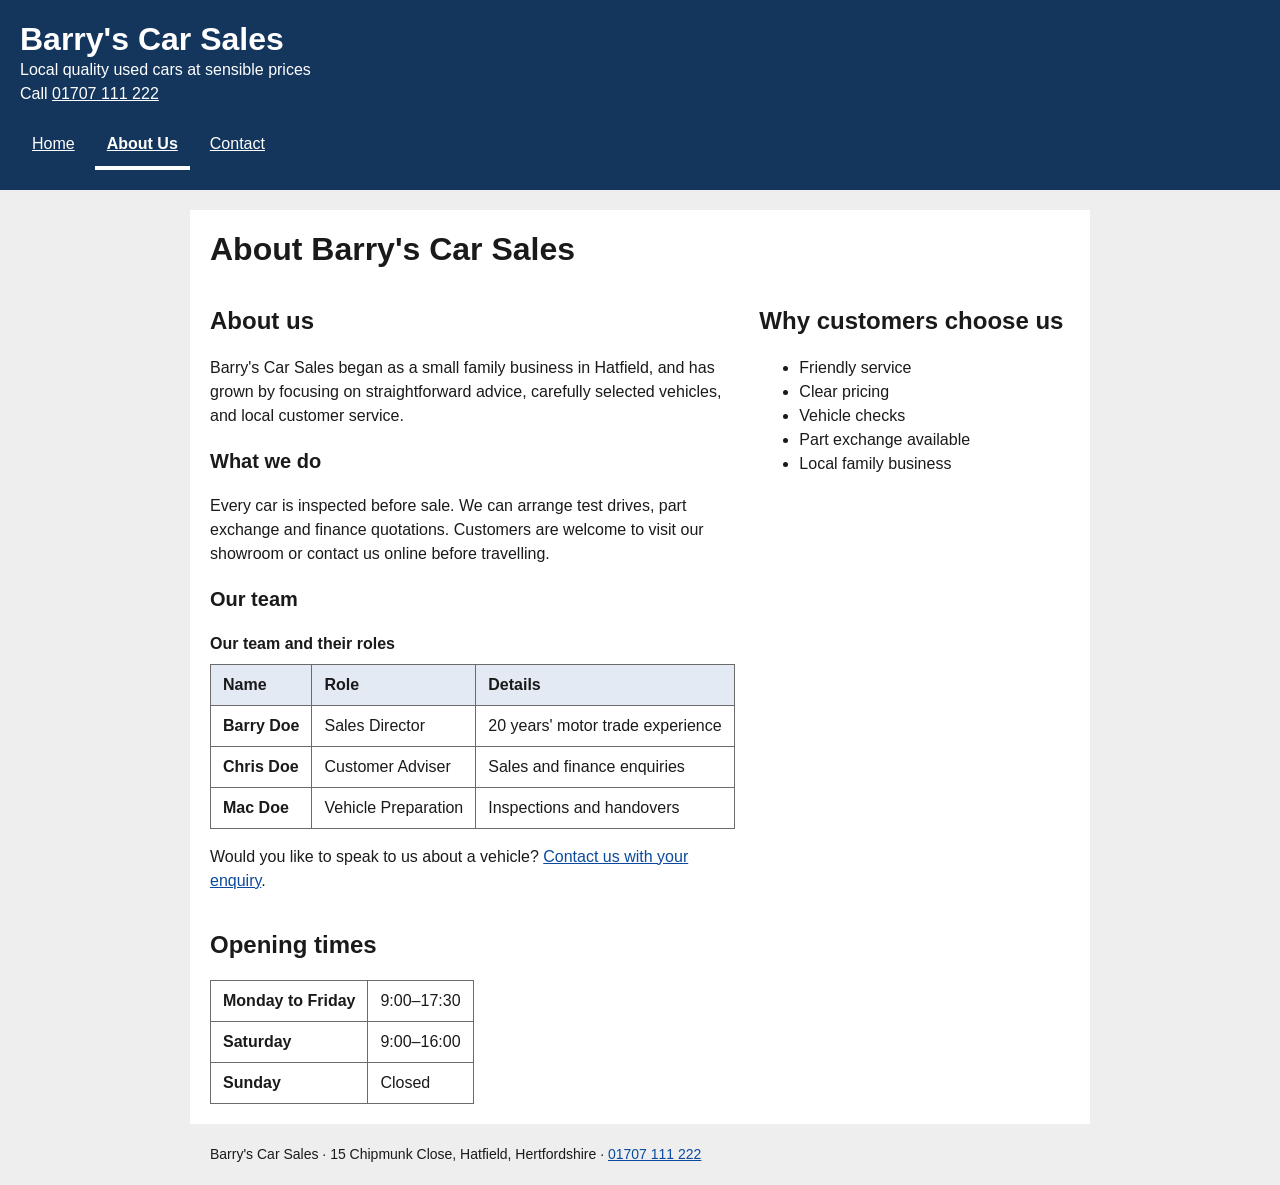
==== about.html @ e33a2696 "Add original starter site and accessibility-corrected pages" ====
<!DOCTYPE html>
<html lang="en">
<head>
    <meta charset="utf-8">
    <meta name="viewport" content="width=device-width, initial-scale=1">
    <meta name="description" content="About Barry's Car Sales, a local family business in Hatfield selling quality used cars.">
    <title>About Us | Barry's Car Sales</title>
    <link rel="stylesheet" href="styles.css">
    <script src="script.js" defer></script>
</head>
<body>
<a class="skip-link" href="#main">Skip to main content</a>

<header>
    <div>
        <div>
            <p class="site-name"><a href="index.html">Barry's Car Sales</a></p>
            <p>Local quality used cars at sensible prices</p>
        </div>
        <p>Call <a href="tel:+441707111222">01707 111 222</a></p>
    </div>
    <nav aria-label="Main">
        <a href="index.html">Home</a>
        <a href="about.html" aria-current="page">About Us</a>
        <a href="enquiry.html">Contact</a>
    </nav>
</header>

<main id="main">
    <h1>About Barry's Car Sales</h1>

    <div>
        <section>
            <h2>About us</h2>
            <p>Barry's Car Sales began as a small family business in Hatfield, and has grown by focusing on straightforward advice, carefully selected vehicles, and local customer service.</p>

            <h3>What we do</h3>
            <p>Every car is inspected before sale. We can arrange test drives, part exchange and finance quotations. Customers are welcome to visit our showroom or contact us online before travelling.</p>

            <h3>Our team</h3>
            <table>
                <caption>Our team and their roles</caption>
                <thead>
                    <tr>
                        <th scope="col">Name</th>
                        <th scope="col">Role</th>
                        <th scope="col">Details</th>
                    </tr>
                </thead>
                <tbody>
                    <tr>
                        <th scope="row">Barry Doe</th>
                        <td>Sales Director</td>
                        <td>20 years' motor trade experience</td>
                    </tr>
                    <tr>
                        <th scope="row">Chris Doe</th>
                        <td>Customer Adviser</td>
                        <td>Sales and finance enquiries</td>
                    </tr>
                    <tr>
                        <th scope="row">Mac Doe</th>
                        <td>Vehicle Preparation</td>
                        <td>Inspections and handovers</td>
                    </tr>
                </tbody>
            </table>

            <p>Would you like to speak to us about a vehicle? <a href="enquiry.html">Contact us with your enquiry</a>.</p>
        </section>

        <aside aria-labelledby="why-us">
            <h2 id="why-us">Why customers choose us</h2>
            <ul>
                <li>Friendly service</li>
                <li>Clear pricing</li>
                <li>Vehicle checks</li>
                <li>Part exchange available</li>
                <li>Local family business</li>
            </ul>
        </aside>
    </div>

    <section aria-labelledby="opening-times">
        <h2 id="opening-times">Opening times</h2>
        <table>
            <caption class="visually-hidden">Opening times</caption>
            <tbody>
                <tr><th scope="row">Monday to Friday</th><td>9:00–17:30</td></tr>
                <tr><th scope="row">Saturday</th><td>9:00–16:00</td></tr>
                <tr><th scope="row">Sunday</th><td>Closed</td></tr>
            </tbody>
        </table>
    </section>
</main>

<footer>
    <address>
        Barry's Car Sales · 15 Chipmunk Close, Hatfield, Hertfordshire ·
        <a href="tel:+441707111222">01707 111 222</a>
    </address>
</footer>
</body>
</html>
---- styles.css ----
:root {
    --navy: #14365d;
    --text: #1a1a1a;
    --link: #0b4a9e;
    --error: #b00020;
    --border: #6b6b6b;
    --focus: #ffbf47;
}

*, *::before, *::after { box-sizing: border-box; }

html { font-size: 100%; }

body {
    font-family: Arial, Helvetica, sans-serif;
    font-size: 1rem;
    line-height: 1.5;
    color: var(--text);
    margin: 0;
    background: #eeeeee;
}

a { color: var(--link); text-decoration: underline; }
a:hover { text-decoration-thickness: 3px; }

a:focus-visible,
button:focus-visible,
input:focus-visible,
select:focus-visible,
textarea:focus-visible,
[tabindex]:focus-visible {
    outline: 3px solid var(--focus);
    outline-offset: 2px;
    box-shadow: 0 0 0 5px var(--text);
}

.skip-link {
    position: absolute;
    left: 0.5rem;
    top: -4rem;
    z-index: 10;
    background: #ffffff;
    color: var(--text);
    padding: 0.75rem 1rem;
}
.skip-link:focus { top: 0.5rem; }

.visually-hidden {
    position: absolute !important;
    width: 1px; height: 1px;
    margin: -1px; padding: 0; border: 0;
    overflow: hidden;
    clip: rect(0 0 0 0);
    white-space: nowrap;
}

header {
    background: var(--navy);
    color: #ffffff;
    padding: 1.25rem;
}
header a { color: #ffffff; }
header p { margin: 0; }

.header-top {
    display: flex;
    flex-wrap: wrap;
    justify-content: space-between;
    gap: 0.5rem 1.5rem;
}

.site-name {
    font-size: 2rem;
    font-weight: bold;
    line-height: 1.2;
}
.site-name a { text-decoration: none; }
.site-name a:hover { text-decoration: underline; }

nav {
    margin-top: 1rem;
    display: flex;
    flex-wrap: wrap;
    gap: 0.5rem 0.5rem;
}
nav a {
    display: inline-block;
    padding: 0.5rem 0.75rem;
    min-height: 44px;
    line-height: 1.75;
}
nav a[aria-current="page"] {
    font-weight: bold;
    border-bottom: 4px solid #ffffff;
}

main {
    max-width: 900px;
    margin: 1.25rem auto;
    padding: 1.25rem;
    background: #ffffff;
}

h1 { font-size: 2rem; margin: 0 0 1rem; line-height: 1.2; }
h2 { font-size: 1.5rem; line-height: 1.3; }
h3 { font-size: 1.25rem; line-height: 1.3; }

img { max-width: 100%; height: auto; display: block; }

.about-layout, main > div:has(> aside) {
    display: flex;
    flex-wrap: wrap;
    gap: 1.5rem;
}
main > div:has(> aside) > section { flex: 2 1 22rem; }
main > div:has(> aside) > aside { flex: 1 1 14rem; }

button,
.button {
    display: inline-block;
    background: var(--navy);
    color: #ffffff;
    font: inherit;
    font-weight: bold;
    padding: 0.75rem 1.25rem;
    min-height: 44px;
    border: 2px solid var(--navy);
    border-radius: 4px;
    text-decoration: none;
    cursor: pointer;
}
button:hover, .button:hover { background: #0c2340; }

.cars {
    list-style: none;
    margin: 0;
    padding: 0;
    display: grid;
    grid-template-columns: repeat(auto-fit, minmax(16rem, 1fr));
    gap: 1.5rem;
}
.cars li {
    border: 1px solid var(--border);
    padding: 1rem;
}
.cars h3 { margin: 0.75rem 0 0.25rem; }
.cars p { margin: 0.25rem 0; }
.price { font-size: 1.25rem; font-weight: bold; }
.cars a { display: inline-block; padding: 0.5rem 0; }

table {
    border-collapse: collapse;
    max-width: 100%;
}
caption { text-align: left; font-weight: bold; padding-bottom: 0.5rem; }
th, td {
    border: 1px solid var(--border);
    padding: 0.5rem 0.75rem;
    text-align: left;
    vertical-align: top;
}
thead th { background: #e3eaf3; }

.field { margin-bottom: 1.25rem; }

label, legend {
    display: block;
    font-weight: bold;
    margin-bottom: 0.25rem;
    padding: 0;
}

input[type="text"],
input[type="email"],
input[type="tel"],
select,
textarea {
    display: block;
    width: 100%;
    max-width: 25rem;
    font: inherit;
    padding: 0.5rem;
    min-height: 44px;
    border: 2px solid var(--border);
    border-radius: 4px;
    background: #ffffff;
    color: var(--text);
}
textarea { min-height: 8rem; }
::placeholder { color: #595959; opacity: 1; }

fieldset { border: 0; margin: 0 0 1.25rem; padding: 0; min-width: 0; }

.choice {
    display: flex;
    align-items: center;
    gap: 0.5rem;
    margin-bottom: 0.5rem;
}
.choice input { width: 1.5rem; height: 1.5rem; margin: 0; flex: none; }
.choice label { margin: 0; font-weight: normal; }

.req { color: var(--error); font-weight: bold; }

input[aria-invalid="true"] { border-color: var(--error); }

.error {
    color: var(--error);
    font-weight: bold;
    margin: 0.25rem 0 0;
}
.error::before { content: "Error: "; }

.error-summary,
.success {
    padding: 1rem;
    margin: 1rem 0;
    border: 4px solid var(--error);
}
.error-summary h2 { margin-top: 0; font-size: 1.25rem; }
.error-summary a { color: var(--error); font-weight: bold; }
.success { border-color: #0a6b2d; }
[hidden] { display: none !important; }

footer {
    max-width: 900px;
    margin: 0 auto;
    padding: 0 1.25rem 1.25rem;
    font-size: 0.875rem;
}
footer address { font-style: normal; }

@media (prefers-reduced-motion: reduce) {
    * { scroll-behavior: auto !important; transition: none !important; animation: none !important; }
}
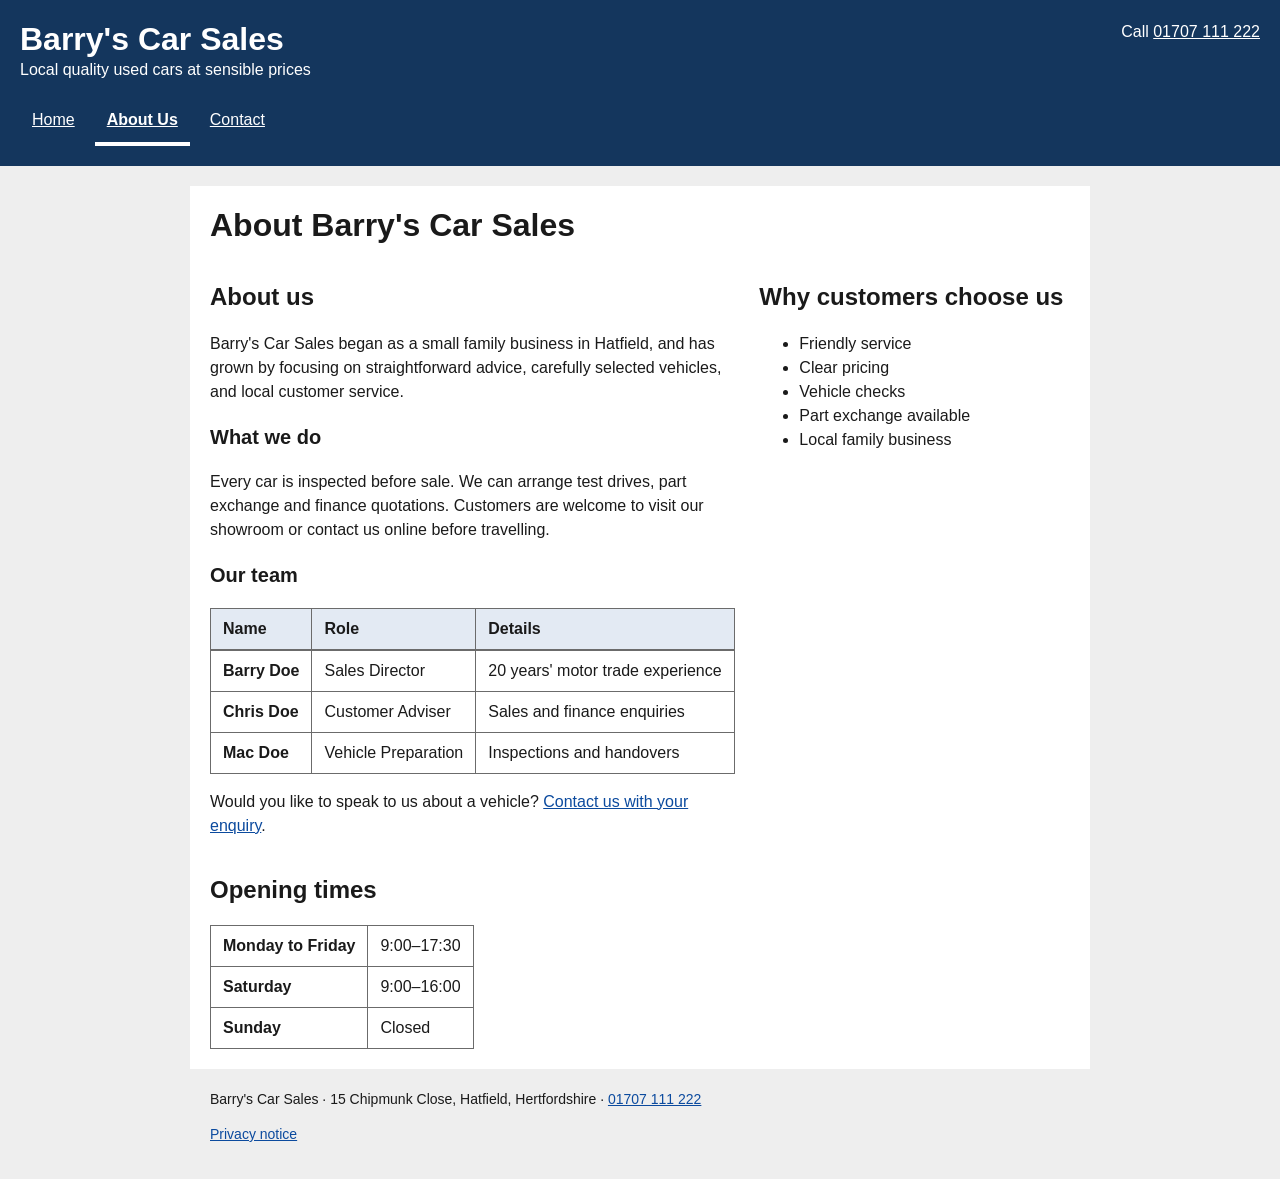
==== commit e772a478: "Add privacy notice, favicon, consent wording and about-page header fix" ====
--- a/about.html
+++ b/about.html
@@ -5,6 +5,7 @@
     <meta name="viewport" content="width=device-width, initial-scale=1">
     <meta name="description" content="About Barry's Car Sales, a local family business in Hatfield selling quality used cars.">
     <title>About Us | Barry's Car Sales</title>
+    <link rel="icon" href="favicon.svg" type="image/svg+xml">
     <link rel="stylesheet" href="styles.css">
     <script src="script.js" defer></script>
 </head>
@@ -12,7 +13,7 @@
 <a class="skip-link" href="#main">Skip to main content</a>
 
 <header>
-    <div>
+    <div class="header-top">
         <div>
             <p class="site-name"><a href="index.html">Barry's Car Sales</a></p>
             <p>Local quality used cars at sensible prices</p>
@@ -39,7 +40,7 @@
 
             <h3>Our team</h3>
             <table>
-                <caption>Our team and their roles</caption>
+                <caption class="visually-hidden">Our team and their roles</caption>
                 <thead>
                     <tr>
                         <th scope="col">Name</th>
@@ -99,6 +100,7 @@
         Barry's Car Sales · 15 Chipmunk Close, Hatfield, Hertfordshire ·
         <a href="tel:+441707111222">01707 111 222</a>
     </address>
+    <p><a href="privacy.html">Privacy notice</a></p>
 </footer>
 </body>
 </html>
